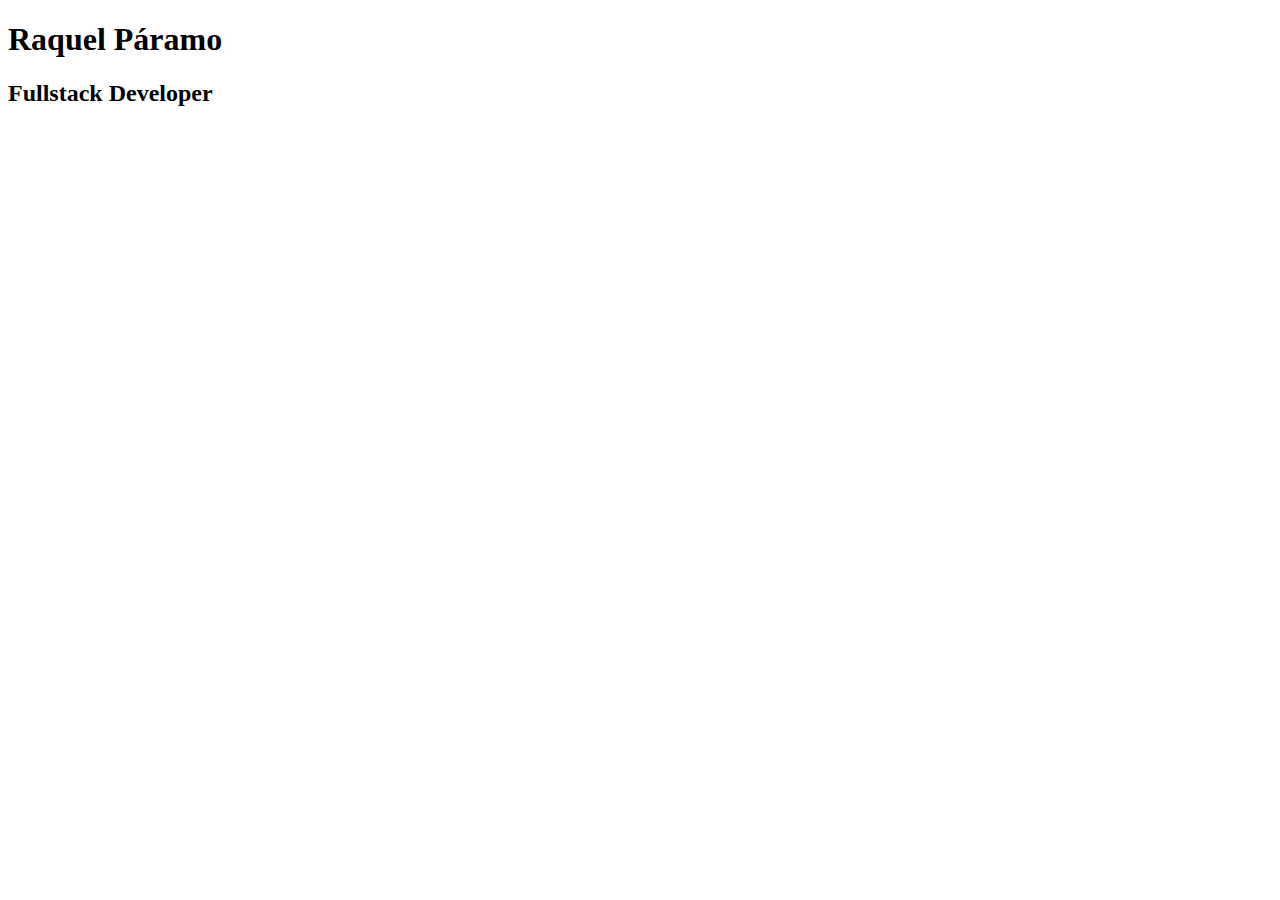
==== index.html @ 7c791dfc "initial commit" ====
<!DOCTYPE html>
<html lang="en">
<head>
    <meta charset="UTF-8">
    <meta name="viewport" content="width=device-width, initial-scale=1.0">
    <meta http-equiv="X-UA-Compatible" content="ie=edge">
    <title>RaquelParamo.github.io</title>
</head>
<body>
    <main>
        <header>
            <h1>Raquel Páramo</h1>
            <h2>Fullstack Developer</h2>
        </header>
    </main>
</body>
</html>
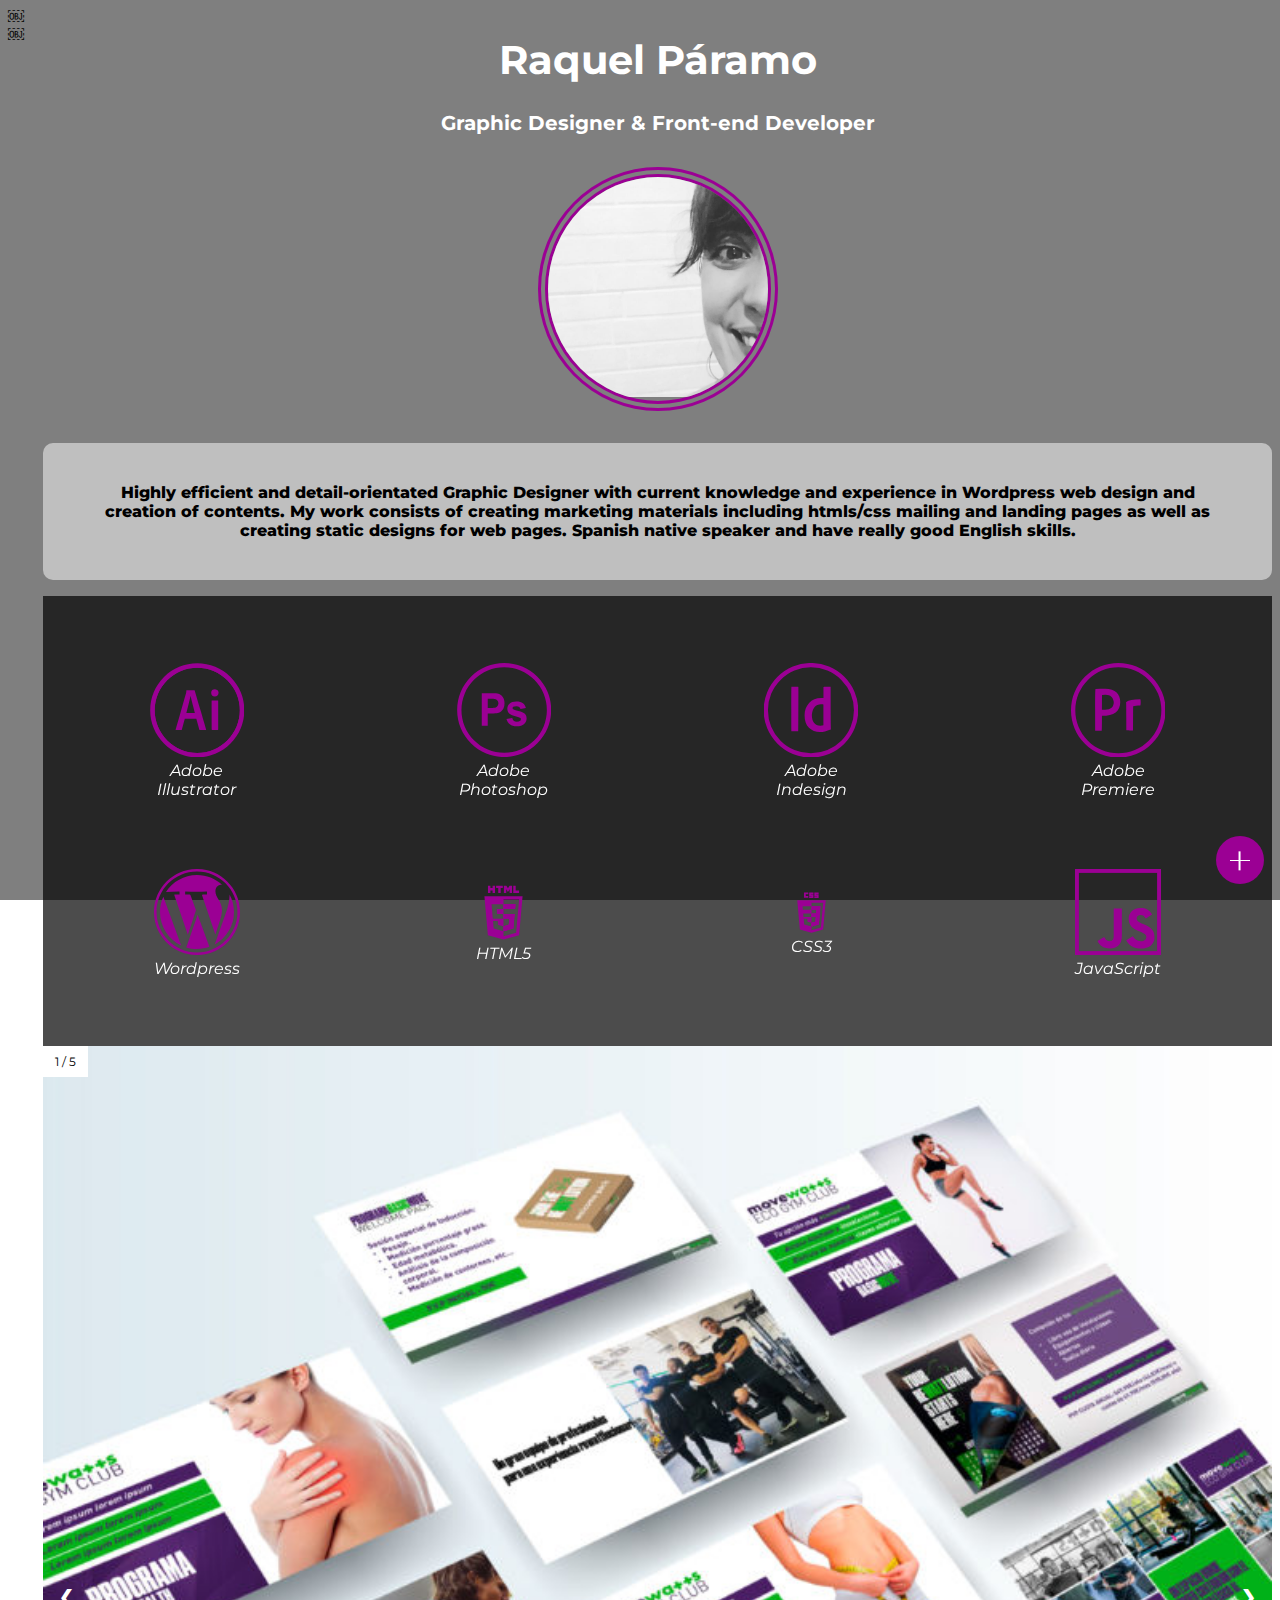
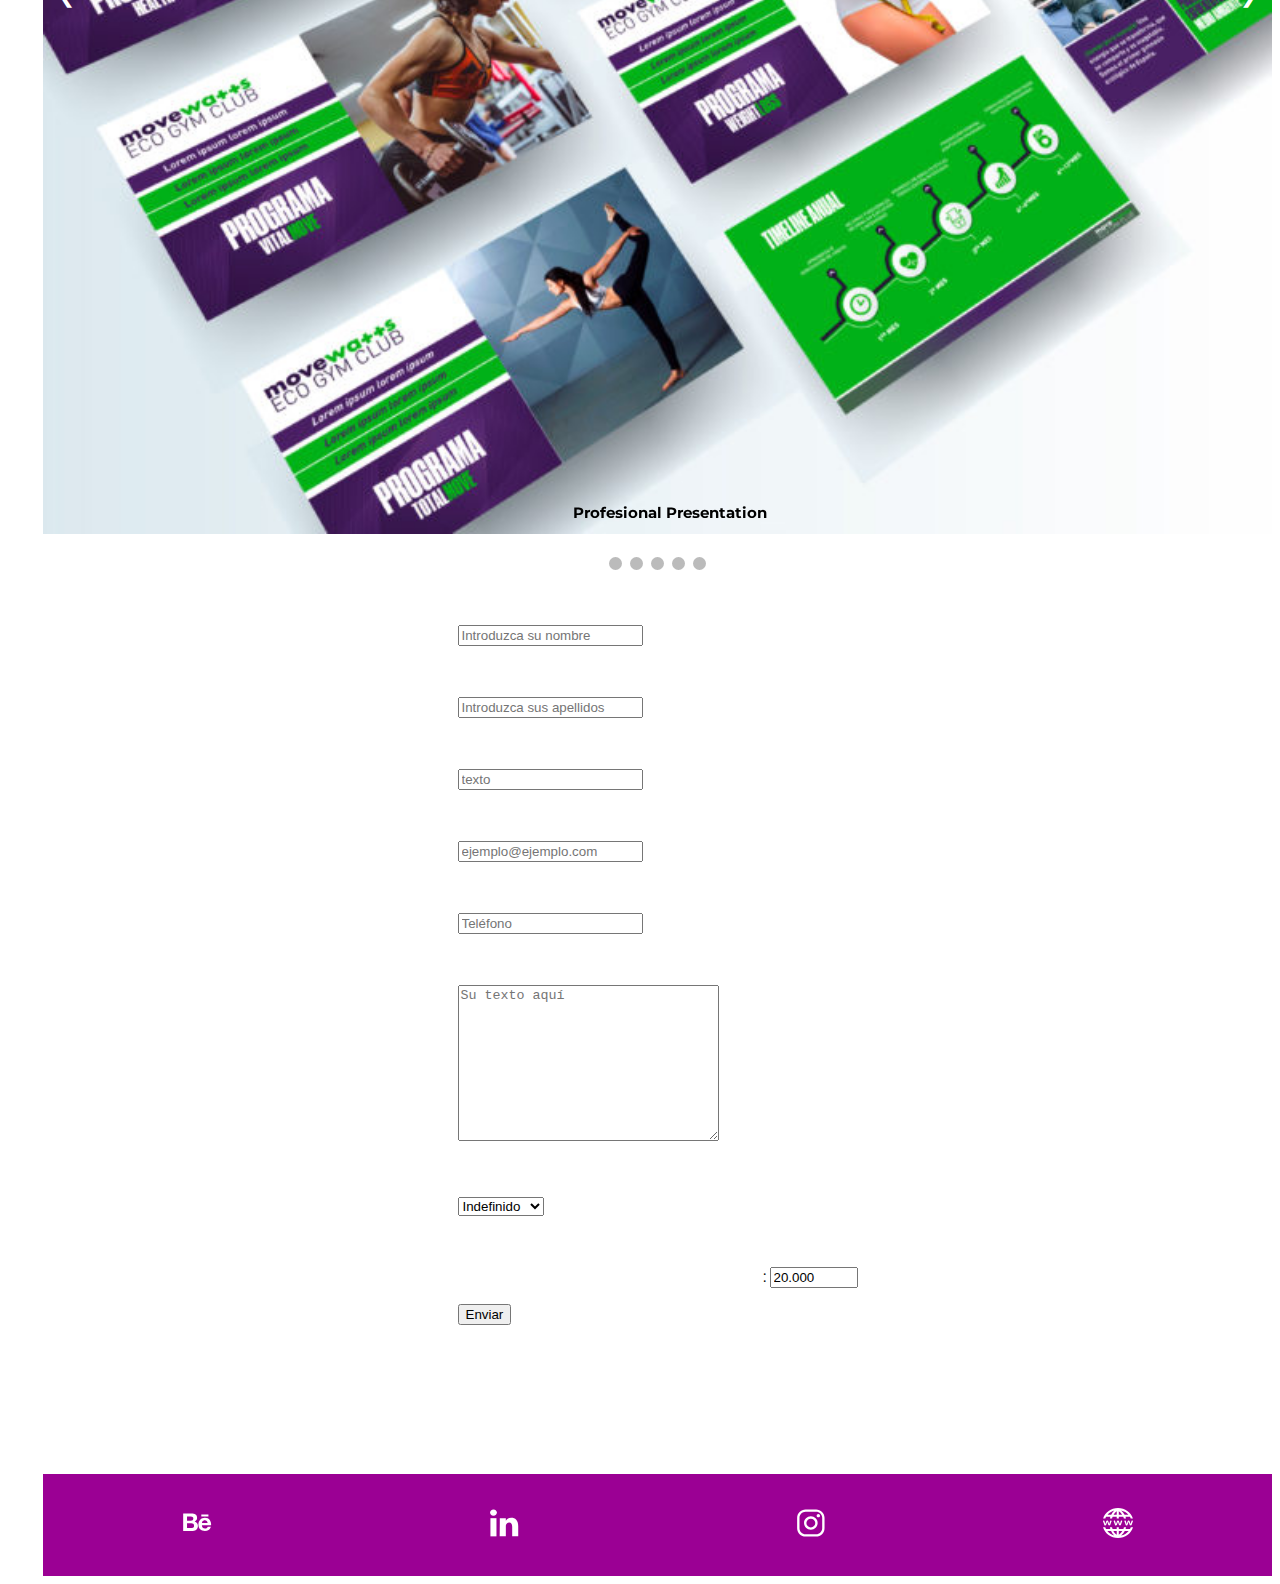
==== commit 7fe97b57: "practica html css" ====
--- a/index.html
+++ b/index.html
@@ -4,14 +4,191 @@
     <meta charset="UTF-8">
     <meta name="viewport" content="width=device-width, initial-scale=1.0">
     <meta http-equiv="X-UA-Compatible" content="ie=edge">
-    <title>RaquelParamo.github.io</title>
+    <title>Document</title>
+    <link rel="stylesheet" href="css/styles2.css">￼
+    <link href="https://fonts.googleapis.com/css?family=Montserrat&display=swap" rel="stylesheet">￼
+  
 </head>
 <body>
-    <main>
-        <header>
-            <h1>Raquel Páramo</h1>
-            <h2>Fullstack Developer</h2>
-        </header>
-    </main>
+    <header class='header'>
+        <h1 class='header__title'>Raquel Páramo</h1>
+        <h2 class='header__subtitle'>Graphic Designer & Front-end Developer</h2>
+       
+        <span class="menu__btn">Menu</span>
+        <nav class="header__nav">
+          <a href="#home">Home</a>
+          <a href="#tecnologia">Skills</a>
+          <a href="#portfolio">Portfolio</a>
+          <a href="#contacto">Contact</a>
+        </nav>
+      </header>
+
+        <nav class="smartphone-viewport">
+                <div class="float-button" id="float-button"></div>
+                <nav class="circular-menu" id="circular-menu">
+                  <ul>
+                    <li><a href="#home" class="icon-home" href="#"><img src="imagenes/home.svg" style="width:30px;height:auto;"></a></li>
+                    <li><a href="#tecnologia" class="icon-skills" href="#"><img src="imagenes/skills.png" style="width:30px;height:auto;"></a></li>
+                    <li><a href="#portfolio" class="icon-portfolio" href="#"><img src="imagenes/portfolio.png" style="width:30px;height:auto;"></a></li>
+                    <li><a href="#contacto" class="icon-contact" href="#"><img src="imagenes/open-envelope.png"  style="width:30px;height:auto;"></a></li>
+                  </ul>
+        </nav></nav>
+        <main id='container'>        
+          <article id='home'>
+            <section class="description">
+              <h1>Raquel Páramo</h1>
+              <h2>Graphic Designer & Front-end Developer</h2>
+              <figure class='perfil__figure'>
+                  <img src="imagenes/fotoperfil.jpeg" alt="mi foto de perfil">
+                  <figcaption>Raquel Páramo</figcaption>
+                </figure>
+              
+                <p>Highly efficient and detail-orientated Graphic Designer with current knowledge and experience in Wordpress web design and creation of contents.
+                My work consists of creating marketing materials including htmls/css mailing and landing pages as well as creating static designs for web pages.
+                Spanish native speaker and have really good English skills.</p>
+              <div>
+
+              </div>
+            </section>
+          </article>
+          <article id='tecnologia'>
+              <div class='box'>
+                <figure class='box__figure'>
+                  <img src="imagenes/Adobe Illustrator.svg" alt="Adobe Illustrator">
+                  <figcaption>Adobe Illustrator</figcaption></figure>
+              </div>
+              <div class='box'>
+                <figure class='box__figure'>
+                  <img src="imagenes/Adobe Photoshop-01.svg" alt="Adobe Photoshop">
+                  <figcaption>Adobe Photoshop</figcaption></figure>
+              </div>
+              <div class='box'>
+                  <figure class='box__figure'>
+                  <img src="imagenes/Adobe InDesign-01.svg" alt="Adobe Indesign">
+                  <figcaption>Adobe Indesign</figcaption></figure>
+              </div>
+              <div class='box'>
+                  <figure class='box__figure'>
+                      <img src="imagenes/Adobe Premiere-01.svg" alt="Adobe Premiere">
+                      <figcaption>Adobe Premiere</figcaption></figure>
+              </div>
+              <div class='box'>
+                  <figure class='box__figure'>
+                      <img src="imagenes/Wordpress-Logo-01.svg" alt="Wordpress">
+                      <figcaption>Wordpress</figcaption></figure>
+              </div>
+              <div class='box'>
+                  <figure class='box__figure'>
+                      <img src="imagenes/html5.svg" alt="HTML5">
+                      <figcaption>HTML5</figcaption></figure>
+              </div>
+              <div class='box'>
+                  <figure class='box__figure'>
+                      <img src="imagenes/css3-01.svg" alt="CSS3">
+                      <figcaption>CSS3</figcaption></figure>
+              </div>
+              <div class='box'>
+                  <figure class='box__figure'>
+                      <img src="imagenes/Unofficial_JavaScript_logo_2-01.svg" alt="Adobe Illustrator">
+                      <figcaption>JavaScript</figcaption></figure>
+              </div>
+            </article>
+            <article id='portfolio'>
+              	<div class="slideshow-container">
+                    <div class="mySlides fade">
+                      <div class="numbertext">1 / 5</div>
+                      <img src="imagenes/Movewatts-presentation-768x680.jpg" style="width:100%">
+                      <div class="text">Profesional Presentation</div>
+                    </div>
+                  
+                    <div class="mySlides fade">
+                      <div class="numbertext">2 / 5</div>
+                      <img src="imagenes/Movewatts-landing-page-design-01-560x560.jpg" style="width:100%">
+                      <div class="text">Landing Page Design</div>
+                    </div>
+                  
+                    <div class="mySlides fade">
+                      <div class="numbertext">3 / 5</div>
+                      <img src="imagenes/Folleto_turismo_Tourism_Brochure-560x560.jpg" style="width:100%">
+                      <div class="text">Tourism Brochure</div>
+                    </div>
+                    <div class="mySlides fade">
+                        <div class="numbertext">4 / 5</div>
+                        <img src="imagenes/deseño_web_Madrid-1-560x560.png" style="width:100%">
+                        <div class="text">Responsive Web Design</div>
+                      </div>
+                      <div class="mySlides fade">
+                          <div class="numbertext">5 / 5</div>
+                          <img src="imagenes/mockup-smartphone-paulino-560x560.png" style="width:100%">
+                          <div class="text">Responsive Web Design</div>
+                        </div>
+                  
+                    <a class="prev" onclick="plusSlides(-1)">&#10094;</a>
+                    <a class="next" onclick="plusSlides(1)">&#10095;</a>
+                  </div>
+                  <br>
+                  
+                  <div style="text-align:center">
+                    <span class="dot" onclick="currentSlide(1)"></span> 
+                    <span class="dot" onclick="currentSlide(2)"></span> 
+                    <span class="dot" onclick="currentSlide(3)"></span>
+                    <span class="dot" onclick="currentSlide(4)"></span> 
+                    <span class="dot" onclick="currentSlide(5)"></span> 
+                  </div>
+                  </div>
+                 
+            
+                  
+            </article>
+            <article id='contacto'>
+                <form>
+                    <p><label for="nombre" style="color: white">Nombre</label></p>
+                        <input name="nombre" type="text" placeholder="Introduzca su nombre" required>
+                    <p><label for="apellidos"style="color: white">Apellidos</label></p>
+                        <input name="apellidos" type="text" placeholder="Introduzca sus apellidos" required>
+                    <p><label for="empresa" style="color: white">Empresa</label></p>
+                        <input type="text" placeholder="texto" required>
+                    <p><label for="email" style="color: white">E-mail</label></p>
+                        <input name="email" type="email" placeholder="ejemplo@ejemplo.com" required>
+                    <p><label for="teléfono" style="color: white">Teléfono</label></p>
+                        <input type="tel" name="teléfono" placeholder="Teléfono">
+                    <p><label for="asunto"style="color: white">Asunto</label></p>
+                        <textarea name="" id="" cols="30" rows="10" placeholder="Su texto aquí"></textarea>
+                    <p><label for="Tipo de contrato"style="color: white">Tipo de contrato</label></p>
+                        <select name="Tipo de contrato" required>
+                            <option value="Temporal">Temporal</option>
+                            <option value="Indefinido" selected>Indefinido</option> 
+                            <option value="Freelancer">Freelancer</option>
+                            <option value="Otro">Otro</option>
+                        </select>
+                    <p><label for="salario" style="color: white">Salario</label></p>
+                       <span style="color: white">Número (min 24.000€, max 30.000€)</span> : <input type="number" name="number_control" min="20.000" max="30.000" value="20.000" />
+                    <p><button>Enviar</button></p>
+            
+            
+                </form>
+
+            </article>
+            <footer>
+                <div class="boxrrss">
+                  <figure class="boxrrssfigure"><a href="https://behance.net/raquelparamo"> <img src="imagenes/behance-1-01.svg"></a></figure>
+                </div>
+                <div class="boxrrss">
+                  <figure class="boxrrssfigure"><a href="https://es.linkedin.com/in/raquel-paramo-dise%C3%B1o"><img src="imagenes/linkedin-01.svg"></a></figure>
+                </div>
+                <div class="boxrrss">
+                  <figure class="boxrrssfigure"><a href="https://www.instagram.com/missdisenos/"><img src="imagenes/instagram-01.svg"></a></figure>
+                </div>
+                <div class="boxrrss">
+                  <figure class="boxrrssfigure"><a href="https://www.raquelparamo.es/"><img src="imagenes/web-01.svg"></a></figure>
+                </div>
+              </div>
+            </footer>
+              </main>
+              
+              <script src="js/javasmenu.js"></script>
+              <script src="js/slide.js"></script>
+              <script src="js/javascript.js"></script>
+           
 </body>
 </html>--- a/css/styles2.css
+++ b/css/styles2.css
@@ -0,0 +1,617 @@
+
+html {
+  scroll-behavior: smooth;
+}
+body {
+    background-image:linear-gradient(
+      rgba(0, 0, 0, 0.5),
+      rgba(0, 0, 0, 0.5)
+    ), url(http://127.0.0.1:5501/imagenes/abstract-painting-art-artistic-1573434.jpg);
+    background-attachment: fixed;
+    background-position: center;
+    background-repeat: no-repeat;
+    background-size: cover;
+    display: flex;
+    min-height: 100vh;
+}
+  .header {
+    display:none;
+  }
+   .smartphone-viewport {
+    --unit: 5vh;
+    height: 100vh;
+    width: auto;
+    position: relative;
+    
+  }
+  .smartphone-viewport::before {
+    position: fixed;
+    top: 45%;
+    width: 100%;
+    text-align: center;
+    color: #fff;
+    font-size: 2em;
+    z-index: 100;
+    font-family: 'Montserrat', sans-serif;
+  }
+  .smartphone-viewport::after {
+    position: fixed;
+    content: "";
+    width: 100%;
+    height: 100%;
+  
+  }
+  
+  :root {
+    --animation-time: .3s;
+  }
+  
+  .float-button {
+    width: 3rem;
+    height: 3rem;
+    border-radius: 50%;
+    background: #9B0094;
+    position: fixed;
+    bottom: 1rem;
+    right: 1rem;
+    z-index: 100;
+    transition: -webkit-transform var(--animation-time);
+    transition: transform var(--animation-time);
+    transition: transform var(--animation-time), -webkit-transform var(--animation-time);
+    cursor: pointer;
+  }
+  .float-button.pulsed {
+    -webkit-transform: rotate(45deg);
+            transform: rotate(45deg);
+    background: #9B0094;
+  }
+  .float-button::before, .float-button::after {
+    position: absolute;
+    width: 40%;
+    height: 4%;
+    content: '';
+    top: 49%;
+    left: 30%;
+    background: #fff;
+  }
+  .float-button::after {
+    -webkit-transform: rotate(90deg);
+            transform: rotate(90deg);
+  }
+  
+  .circular-menu {
+    position: fixed;
+    width: 16rem;
+    height: 16rem;
+    background: #fff;
+    bottom: -5.5rem;
+    right: -5.5rem;
+    border-radius: 50%;
+    -webkit-transform: scale(0) rotate(-180deg);
+            transform: scale(0) rotate(-180deg);
+    opacity: 0;
+    transition: all var(--animation-time);
+    z-index: 50;
+  }
+  .circular-menu.expand {
+    -webkit-transform: scale(1) rotate(0);
+            transform: scale(1) rotate(0);
+    opacity: 1;
+  }
+  .circular-menu ul {
+    margin: 0;
+    padding: 0;
+    list-style: none;
+    font-size: 1.5rem;
+  }
+  .circular-menu a {
+    text-decoration: none;
+    display: block;
+    color: #fff;
+  }
+  .circular-menu li {
+    position: absolute;
+    width: 2rem;
+    top: 2rem;
+    left: calc(50% - 1rem);
+    -webkit-transform-origin: center 6rem;
+            transform-origin: center 6rem;
+    text-align: center;
+  }
+  
+  .circular-menu li:nth-child(2) {
+    -webkit-transform: rotate(-30deg);
+            transform: rotate(-30deg);
+  }
+  .circular-menu li:nth-child(2) a {
+    -webkit-transform: rotate(30deg);
+            transform: rotate(30deg);
+  }
+  
+  .circular-menu li:nth-child(3) {
+    -webkit-transform: rotate(-60deg);
+            transform: rotate(-60deg);
+  }
+  .circular-menu li:nth-child(3) a {
+    -webkit-transform: rotate(60deg);
+            transform: rotate(60deg);
+  }
+  
+  .circular-menu li:nth-child(4) {
+    -webkit-transform: rotate(-90deg);
+            transform: rotate(-90deg);
+  }
+  .circular-menu li:nth-child(4) a {
+    -webkit-transform: rotate(90deg);
+            transform: rotate(90deg);
+  }
+  #container {
+    
+    flex-direction: column;
+    display: flex;
+    /* padding: 1rem 1.25rem; */
+    width: 100%;
+   
+  }
+  
+  #home {
+    min-height: 50vh;
+    width: 100%;
+    
+  }
+  
+  .perfil__figure {
+    margin: 2rem auto;
+    position:relative;
+    border-radius: 50%;
+    overflow: hidden;
+    border: 10px solid #9B0094;
+    border-style: double;
+    max-width: 220px;
+  }
+  .perfil__figure figcaption {
+    text-align: center;
+    opacity: 0;
+    left:calc(50% - 150px);
+    width: 300px;
+    height: 80px;
+    font-size: 2rem;
+    position: absolute;
+    top:120%;
+    transition: opacity 1s .2s ease, top .5s ease;
+  }
+  .perfil__figure:hover figcaption {
+    opacity: 1;
+    top:calc(50% - 40px);
+  }
+  .perfil__figure img {
+    width: 100%;
+  }
+  .description {
+    width:100%;
+    font-weight:200;
+    color:black;
+    font-family: 'Montserrat', sans-serif;
+    animation-duration: 3s;
+    animation-name: slidein;
+    text-align: center;
+  }
+  .description h1 {
+    font-size: 40px;
+    color:white;
+  }
+  .description h2 {
+    font-size: 20px;
+    color:white;
+  }
+   .description p {
+    border-radius: 10px;
+    padding: 40px;
+    background-color:rgba(255, 255, 255, 0.5);
+    box-shadow: 2px;
+    color:black;
+    font-weight: 800;
+  
+  }
+  .description div {
+    background-color: darkgray;
+    height: 20%;
+  }
+  #tecnologia {
+    width:100%;
+    min-height: 50px;
+    display: grid;
+    grid-template-columns:1fr 1fr 1fr 1fr;
+    grid-template-rows: repeat(1fr, 1fr);
+    height: calc(50vh - 45px);
+    justify-content: space-evenly;
+    align-content: space-evenly;
+    background-color: rgba(0, 0, 0, 0.7);
+    height: 50vh;
+    font-family: 'Montserrat', sans-serif;
+    font-style: italic;
+    color:white;
+    text-align: center;
+    
+  }
+
+  .box {
+    margin:auto;
+    display:flex;
+    align-items: center;
+    max-width: 100px;
+  }
+  .box__figure {
+    margin: 3px;
+    position:relative;
+    
+  }
+  
+  #contacto {
+    margin: auto;
+    min-height: 100vh;
+    font-family: 'Montserrat', sans-serif;
+  }
+
+  #portfolio {
+    
+    background-color: #fff;
+    min-height: 50vh;
+    
+  }
+ /* Slideshow container */
+.slideshow-container {
+  max-width: 100%;
+  position: relative;
+  margin: auto;
+}
+
+/* Next & previous buttons */
+.prev, .next {
+  cursor: pointer;
+  position: absolute;
+  top: 0;
+  top: 50%;
+  width: auto;
+  margin-top: -22px;
+  padding: 16px;
+  color: white;
+  font-weight: bold;
+  font-size: 18px;
+  transition: 1s ease;
+  border-radius: 0 3px 3px 0;
+}
+
+/* Position the "next button" to the right */
+.next {
+  right: 0;
+  border-radius: 3px 0 0 3px;
+}
+
+/* On hover, add a black background color with a little bit see-through */
+.prev:hover, .next:hover {
+  background-color: rgba(0,0,0,0.8);
+}
+
+/* Caption text */
+.text {
+  color: black;
+  font-size: 15px;
+  padding: 8px 12px;
+  position: absolute;
+  bottom: 8px;
+  width: 100%;
+  text-align: center;
+  font-family: 'Montserrat', 'Sant Serif';
+  font-weight: bold;
+}
+
+/* Number text (1/3 etc) */
+.numbertext {
+  background-color: white;
+  font-family: 'Montserrat', 'Sant Serif';
+  color: black;
+  font-size: 12px;
+  padding: 8px 12px;
+  position: absolute;
+  top: 0;
+}
+
+/* The dots/bullets/indicators */
+.dot {
+  cursor:pointer;
+  height: 13px;
+  width: 13px;
+  margin: 0 2px;
+  background-color: #bbb;
+  border-radius: 50%;
+  display: inline-block;
+  transition: background-color 0.6s ease;
+}
+
+.active, .dot:hover {
+  background-color: #717171;
+}
+
+/* Fading animation */
+.fade {
+  -webkit-animation-name: fade;
+  -webkit-animation-duration: 1.5s;
+  animation-name: fade;
+  animation-duration: 1.5s;
+}
+
+@-webkit-keyframes fade {
+  from {opacity: .4} 
+  to {opacity: 1}
+}
+
+@keyframes fade {
+  from {opacity: .4} 
+  to {opacity: 1}
+}
+
+footer {
+  background-color: #9B0094;
+  font-family: 'Montserrat', 'Sans Serif';
+  padding: 1px;
+  color: white;
+  display: grid;
+  grid-template-columns:25% 25% 25% 25%;
+  grid-template-rows: 1fr;
+  height: 100px;
+  justify-content: space-evenly;
+  align-content: space-evenly;
+  font-family: 'Montserrat', sans-serif;
+  font-style: italic;
+  color:white;
+  text-align: center;
+}
+
+.boxrrss {
+  margin:auto;
+  display:flex;
+  align-items: center;
+  max-width: 100px;
+
+}
+.boxrrssfigure {
+  margin: 3px;
+  position:relative;
+  width: 30px;
+}
+
+/* iPads (portrait) */
+@media 
+ (min-width : 768px) 
+and (max-width : 1024px) 
+ {
+
+  body {
+    background-image:linear-gradient(
+      rgba(0, 0, 0, 0.5),
+      rgba(0, 0, 0, 0.5)
+    ), url(http://127.0.0.1:5501/imagenes/abstract-painting-art-artistic-1573434.jpg);
+    background-attachment: fixed;
+    background-position: center;
+    background-repeat: no-repeat;
+    background-size: cover;
+    display: block;
+    min-height: 100vh;
+}
+.header {
+  font-family: 'Montserrat', 'Sans Serif';
+  color:white;
+  display: flex;
+  flex-direction: column;
+  height: 102px;
+  overflow: hidden;
+  transition: height 0.5s ease;
+  position: absolute;
+  font-weight: bold;
+  width: 100%;
+  cursor: pointer;
+}
+.header .header--desplegado {.header__nav
+  height: 200px;.header__nav;
+}.header__nav
+.header__title,
+.header__subtitle {
+  margin: 0 0 .5rem;
+}
+.header__nav {
+  display: flex;
+  justify-content: space-evenly;
+}
+.header__nav a {
+  color: #444;
+  font-weight: 900;
+  font-size: 1.2rem;
+  transition: font-size .5s ease;
+}
+.menu__btn {
+  cursor: pointer;
+  position: absolute;
+  right: 1rem;
+  top:1rem;
+  border: 1px solid black;
+  padding: .5rem;
+}
+.header__nav {
+  opacity: 0;
+  transition: opacity .5s ease .5s;
+}
+.header__nav.header__nav--opacity {
+  opacity: 1;
+}
+.header__nav a:hover{
+  color: #fff;
+  font-size: 1.3rem;
+}
+.smartphone-viewport{
+display: none;
+
+  }
+#container {
+    margin-top: 40px;
+    position:relative;
+    flex-direction: column;
+    display: flex;
+    /* padding: 1rem 1.25rem; */
+    width: 100%;
+   
+  }
+.perfil__figure{
+  text-align: left;
+}
+.description h1,h2 {
+    display:none;
+  }
+
+footer {
+  background-color: #9B0094;
+  font-family: 'Montserrat', 'Sans Serif';
+  padding: 1px;
+  color: white;
+  display: grid;
+  grid-template-columns:25% 25% 25% 25%;
+  grid-template-rows: 1fr;
+  height: 100px;
+  justify-content: space-evenly;
+  align-content: space-evenly;
+  font-family: 'Montserrat', sans-serif;
+  font-style: italic;
+  color:white;
+  text-align: center;
+}
+
+.boxrrss {
+  margin:auto;
+  display:flex;
+  align-items: center;
+  max-width: 100px;
+
+}
+.boxrrssfigure {
+  margin: 3px;
+  position:relative;
+  width: 50px;
+}
+@media (min-width: 1024px) {
+   body {
+      background-image:linear-gradient(
+        rgba(0, 0, 0, 0.5),
+        rgba(0, 0, 0, 0.5)
+      ), url(http://127.0.0.1:5501/imagenes/abstract-painting-art-artistic-1573434.jpg);
+      background-attachment: fixed;
+      background-position: center;
+      background-repeat: no-repeat;
+      background-size: cover;
+      display: block;
+      min-height: 100vh;
+  }
+  .header {
+    font-family: 'Montserrat', 'Sans Serif';
+    color:white;
+    display: flex;
+    flex-direction: column;
+    height: 102px;
+    overflow: hidden;
+    transition: height 0.5s ease;
+    position: absolute;
+    font-weight: bold;
+    width: 100%;
+    cursor: pointer;
+  }
+  .header .header--desplegado {.header__nav
+    height: 200px;.header__nav;
+  }.header__nav
+  .header__title,
+  .header__subtitle {
+    margin: 0 0 .5rem;
+  }
+  .header__nav {
+    display: flex;
+    justify-content: space-evenly;
+  }
+  .header__nav a {
+    color: #444;
+    font-weight: 900;
+    font-size: 1.2rem;
+    transition: font-size .5s ease;
+  }
+  .menu__btn {
+    cursor: pointer;
+    position: absolute;
+    right: 1rem;
+    top:1rem;
+    border: 1px solid black;
+    padding: .5rem;
+  }
+  .header__nav {
+    opacity: 0;
+    transition: opacity .5s ease .5s;
+  }
+  .header__nav.header__nav--opacity {
+    opacity: 1;
+  }
+  .header__nav a:hover{
+    color: #fff;
+    font-size: 1.3rem;
+  }
+  .smartphone-viewport{
+  display: none;
+  
+    }
+  #container {
+      margin-top: 40px;
+      position:relative;
+      flex-direction: column;
+      display: flex;
+      /* padding: 1rem 1.25rem; */
+      width: 100%;
+     
+    }
+  .perfil__figure{
+    text-align: left;
+  }
+  .description h1,h2 {
+      display:none;
+    }
+  
+  footer {
+    background-color: #9B0094;
+    font-family: 'Montserrat', 'Sans Serif';
+    padding: 1px;
+    color: white;
+    display: grid;
+    grid-template-columns:25% 25% 25% 25%;
+    grid-template-rows: 1fr;
+    height: 100px;
+    justify-content: space-evenly;
+    align-content: space-evenly;
+    font-family: 'Montserrat', sans-serif;
+    font-style: italic;
+    color:white;
+    text-align: center;
+  }
+  
+  .boxrrss {
+    margin:auto;
+    display:flex;
+    align-items: center;
+    max-width: 100px;
+  
+  }
+  .boxrrssfigure {
+    margin: 3px;
+    position:relative;
+    width: 50px;
+  }
+  .slideshow-container {
+    width: 50%;
+  }
+.smartphone-viewport{
+  display: none;
+  
+    }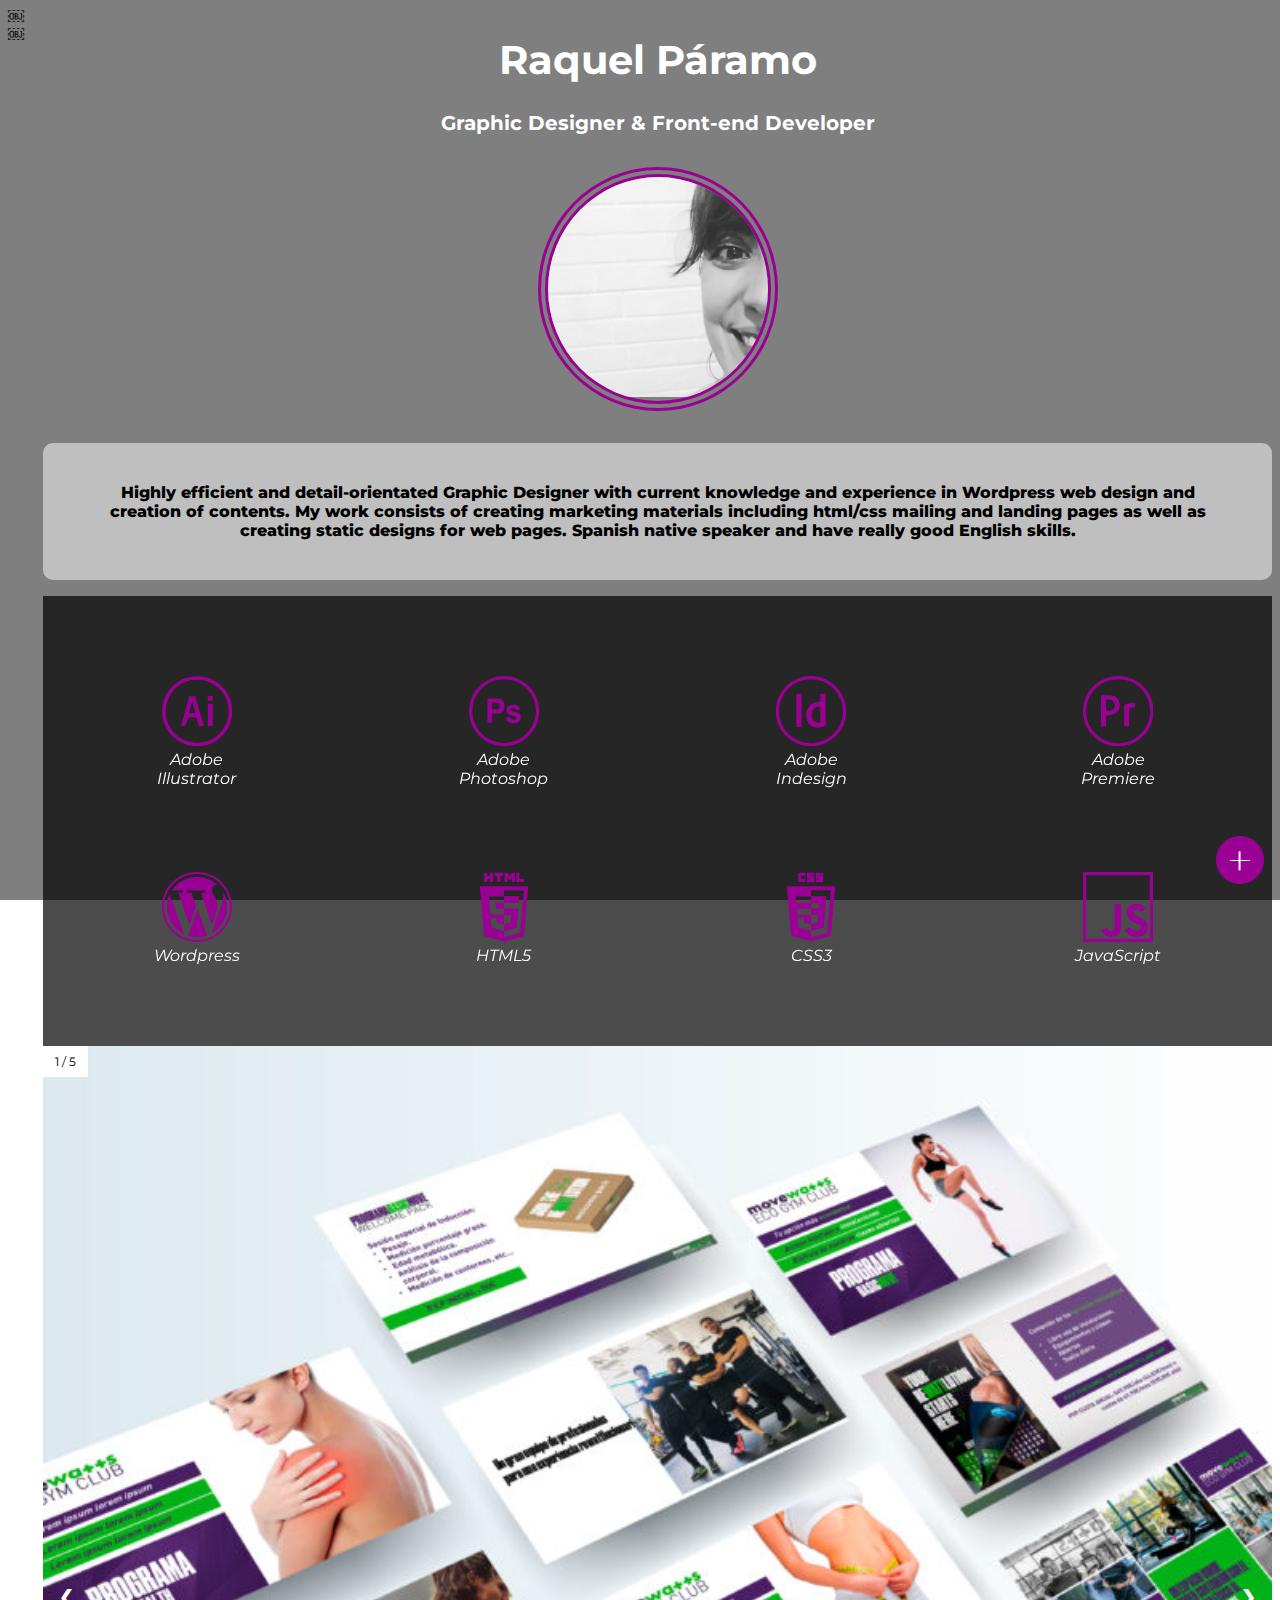
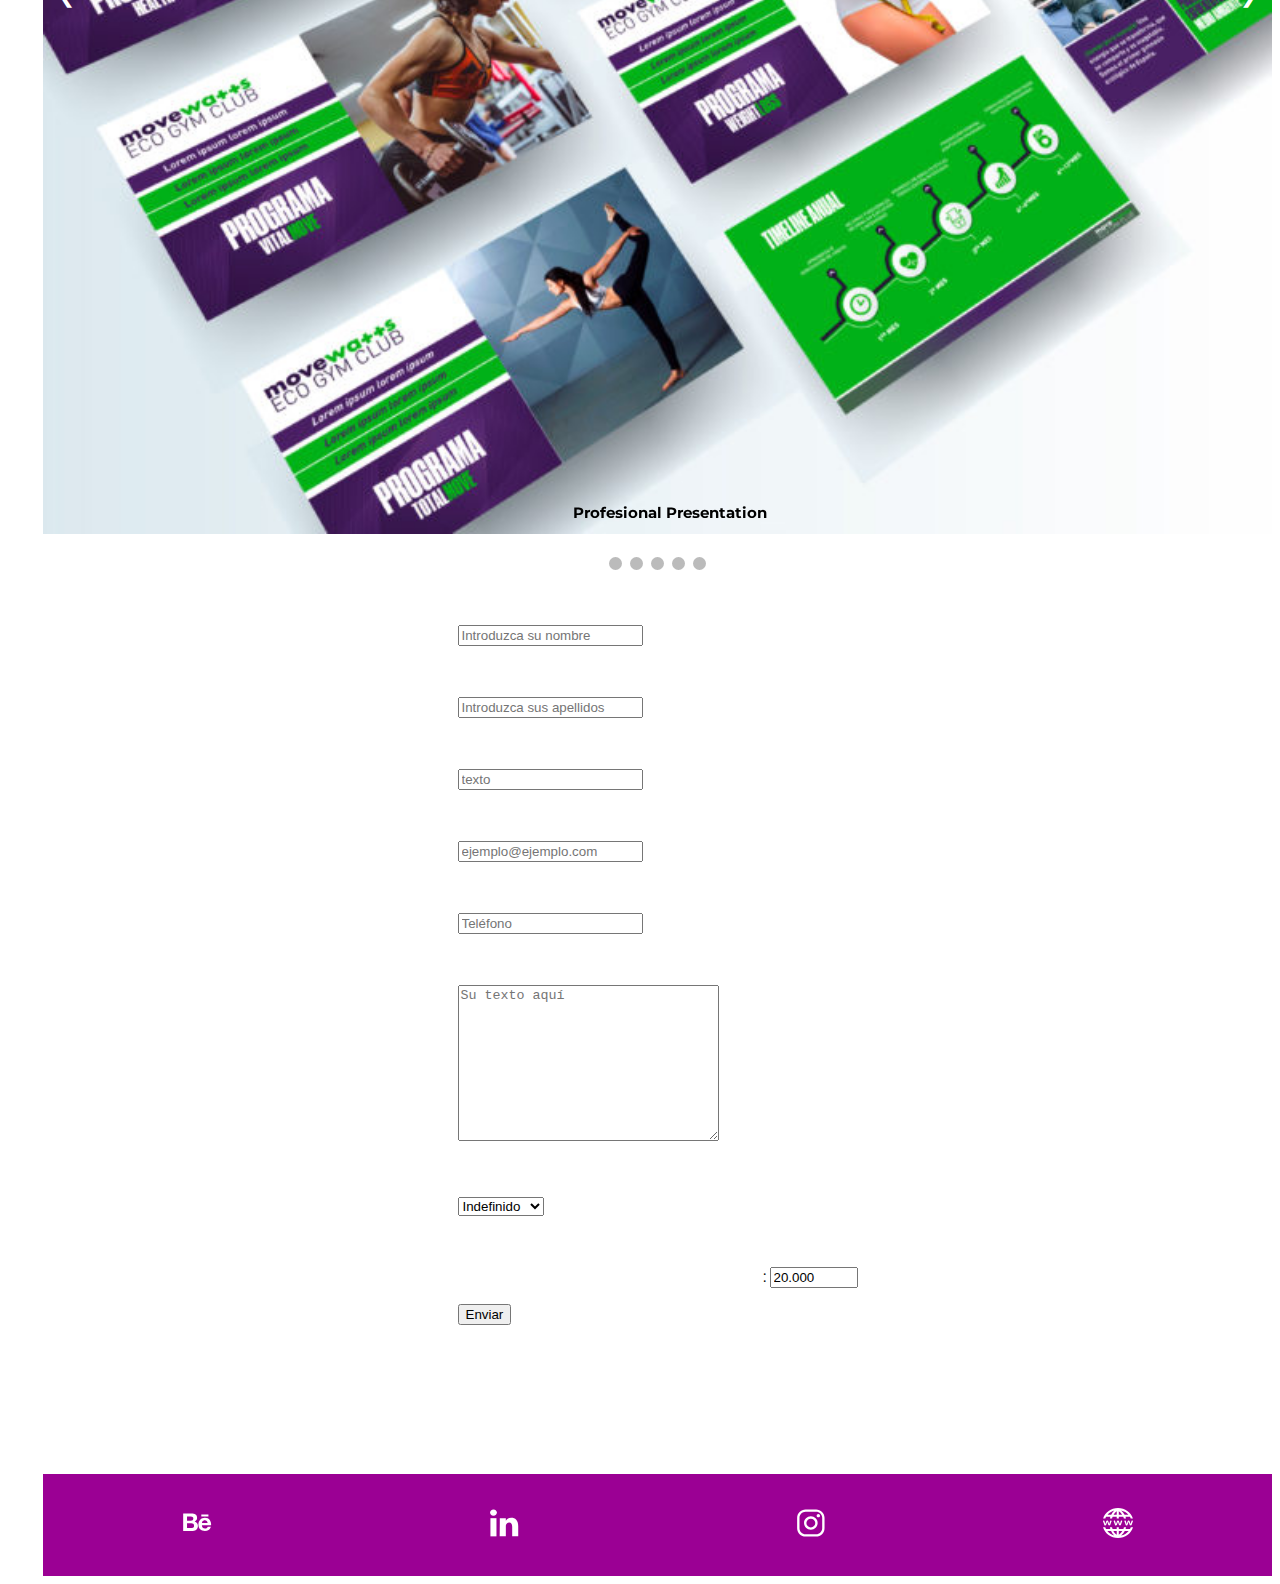
==== commit 5dfbcb61: "mi página" ====
--- a/index.html
+++ b/index.html
@@ -44,7 +44,7 @@
                 </figure>
               
                 <p>Highly efficient and detail-orientated Graphic Designer with current knowledge and experience in Wordpress web design and creation of contents.
-                My work consists of creating marketing materials including htmls/css mailing and landing pages as well as creating static designs for web pages.
+                My work consists of creating marketing materials including html/css mailing and landing pages as well as creating static designs for web pages.
                 Spanish native speaker and have really good English skills.</p>
               <div>
 
--- a/css/styles2.css
+++ b/css/styles2.css
@@ -246,6 +246,10 @@
     position:relative;
     
   }
+  .box img{
+    height: 70px;
+    width: 70px;
+  }
   
   #contacto {
     margin: auto;
